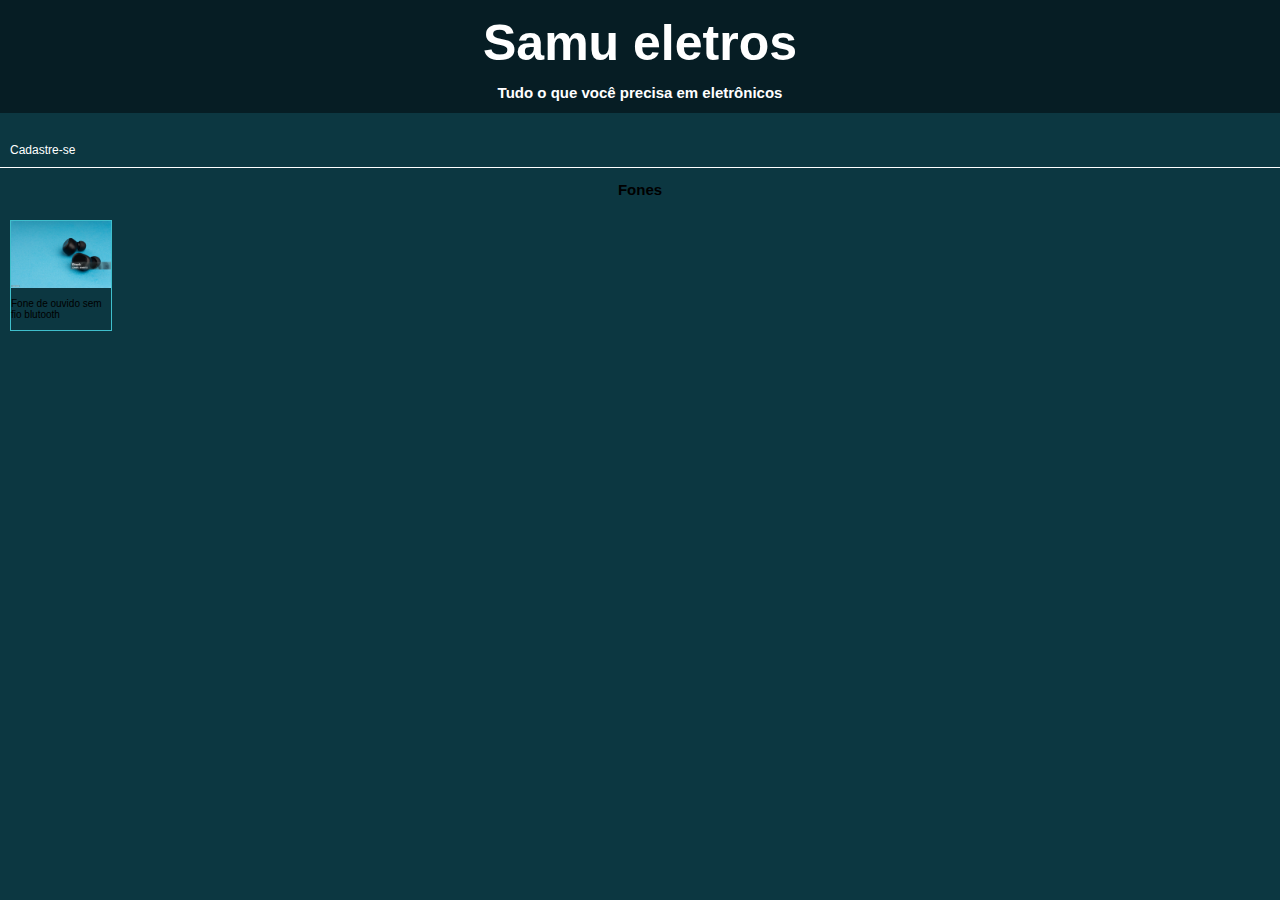
==== index.html @ 7ef3daae "feat: adicionando e estilizando itens" ====
<!DOCTYPE html>
<html lang="pt-BR">

<head>
    <meta charset="UTF-8">
    <meta name="viewport" content="width=device-width, initial-scale=1.0">

    <link rel="stylesheet" href="pg_inicial.css">

    <title>Samu Eletros</title>
</head>

<body>
    <header>
        <h1 class="h1-div">Samu eletros</h1>
        <h2 class="'h2-div">Tudo o que você precisa em eletrônicos</h2>
    </header>

    <nav>
        <a href="cadastro/cadastro.html">Cadastre-se</a>
    </nav>

    <section>
        <h2>Fones</h2>
        <article>
            <div class="contain_cel">
                <div class="contain_img">
                    <img src="img/fone-bluetooth.jpg" alt="">
                </div>
                <div class="contain_desc">
                    <p>Fone de ouvido sem fio blutooth</p>
                </div>
            </div>
        </article>
    </section>
</body>

</html>
---- pg_inicial.css ----
:root {
    --color1: #061d24;
    --color2: #0c3741;
    --color3: #155e65;
    --color4: #228a93;
    --color5: #3fbfcc;
    --color6: white;

    font-size: 62.5%;

}

body {
    margin: 0;
    padding: 0;
    background-color: var(--color2);
    font-family: 'Segoe UI', Tahoma, Geneva, Verdana, sans-serif;
}

header {
    display: flex;
    align-items: center;
    flex-direction: column;
    position: relative;
    bottom: 2em;
    background-color: var(--color1);
    color: var(--color6);
}

.h1-div {
    font-size: 5em;
    margin-bottom: 0;
}

.h2-div {
    font-size: 3em;
}
 nav {
    display: flex;
    padding: 1em 0 1em 1em;
    border-bottom: 1px solid var(--color6);
 }

 nav  a {
    text-decoration: none;
    color: white;
    font-size: 1.2em;
    
 }

article {
    padding: 1em;
}

.contain_cel {
    width: 10em;
    border: 1px solid var(--color5);
}

.contain_img {
    width: 100%;
}

.contain_img img {
    width: 100%;
    display: block;
}

section h2 {
    text-align: center;
}

@media screen and (min-width: 38em) {

}
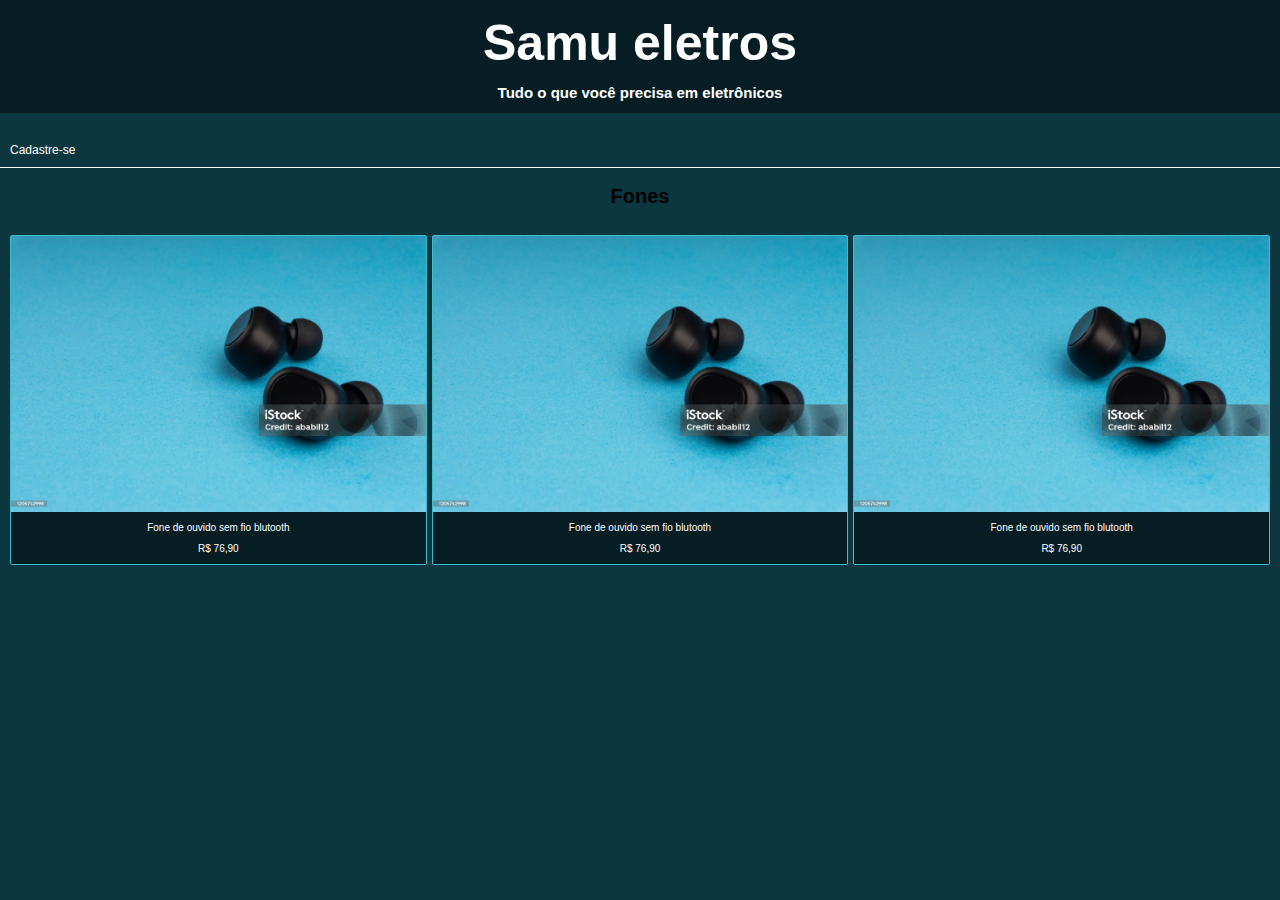
==== commit 53810304: "feat: adicionando e estilizando elementos" ====
--- a/index.html
+++ b/index.html
@@ -29,8 +29,30 @@
                 </div>
                 <div class="contain_desc">
                     <p>Fone de ouvido sem fio blutooth</p>
+                    <p>R$ 76,90</p>
                 </div>
             </div>
+
+            <div class="contain_cel">
+                <div class="contain_img">
+                    <img src="img/fone-bluetooth.jpg" alt="">
+                </div>
+                <div class="contain_desc">
+                    <p>Fone de ouvido sem fio blutooth</p>
+                    <p>R$ 76,90</p>
+                </div>
+            </div>
+
+            <div class="contain_cel">
+                <div class="contain_img">
+                    <img src="img/fone-bluetooth.jpg" alt="">
+                </div>
+                <div class="contain_desc">
+                    <p>Fone de ouvido sem fio blutooth</p>
+                    <p>R$ 76,90</p>
+                </div>
+            </div>
+
         </article>
     </section>
 </body>
--- a/pg_inicial.css
+++ b/pg_inicial.css
@@ -50,11 +50,23 @@
 
 article {
     padding: 1em;
+    display: flex;
+    gap: .5em;
 }
 
 .contain_cel {
     width: 10em;
     border: 1px solid var(--color5);
+    border-radius: 2px;
+    display: flex;
+    flex-direction: column;
+    flex-grow: 1;
+    color: var(--color6);
+    text-align: center;
+}
+
+.contain_cel:hover {
+    transform: scale(1.2);
 }
 
 .contain_img {
@@ -66,8 +78,13 @@
     display: block;
 }
 
+.contain_desc {
+    background-color: var(--color1);
+}
+
 section h2 {
     text-align: center;
+    font-size: 2em;
 }
 
 @media screen and (min-width: 38em) {
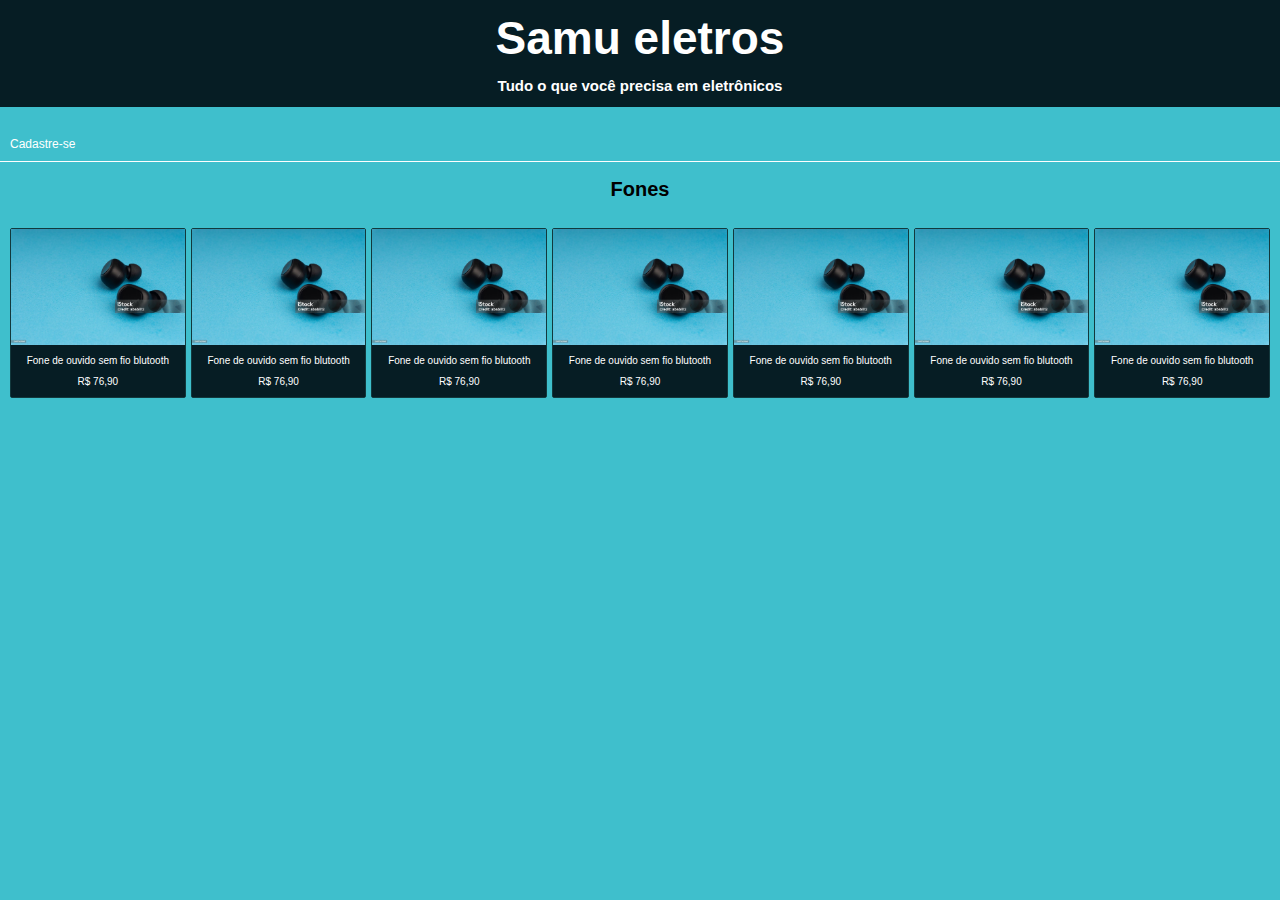
==== commit a9f3b916: "feat: aidiconando itens e estilizando a pagina inicial" ====
--- a/index.html
+++ b/index.html
@@ -12,7 +12,7 @@
 
 <body>
     <header>
-        <h1 class="h1-div">Samu eletros</h1>
+        <h1 class="h1-header">Samu eletros</h1>
         <h2 class="'h2-div">Tudo o que você precisa em eletrônicos</h2>
     </header>
 
@@ -53,6 +53,43 @@
                 </div>
             </div>
 
+            <div class="contain_cel">
+                <div class="contain_img">
+                    <img src="img/fone-bluetooth.jpg" alt="">
+                </div>
+                <div class="contain_desc">
+                    <p>Fone de ouvido sem fio blutooth</p>
+                    <p>R$ 76,90</p>
+                </div>
+            </div>
+            <div class="contain_cel">
+                <div class="contain_img">
+                    <img src="img/fone-bluetooth.jpg" alt="">
+                </div>
+                <div class="contain_desc">
+                    <p>Fone de ouvido sem fio blutooth</p>
+                    <p>R$ 76,90</p>
+                </div>
+            </div>
+            <div class="contain_cel">
+                <div class="contain_img">
+                    <img src="img/fone-bluetooth.jpg" alt="">
+                </div>
+                <div class="contain_desc">
+                    <p>Fone de ouvido sem fio blutooth</p>
+                    <p>R$ 76,90</p>
+                </div>
+            </div>
+            <div class="contain_cel">
+                <div class="contain_img">
+                    <img src="img/fone-bluetooth.jpg" alt="">
+                </div>
+                <div class="contain_desc">
+                    <p>Fone de ouvido sem fio blutooth</p>
+                    <p>R$ 76,90</p>
+                </div>
+            </div>
+
         </article>
     </section>
 </body>
--- a/pg_inicial.css
+++ b/pg_inicial.css
@@ -13,7 +13,7 @@
 body {
     margin: 0;
     padding: 0;
-    background-color: var(--color2);
+    background-color: var(--color5);
     font-family: 'Segoe UI', Tahoma, Geneva, Verdana, sans-serif;
 }
 
@@ -27,9 +27,10 @@
     color: var(--color6);
 }
 
-.h1-div {
-    font-size: 5em;
+.h1-header {
+    font-size: 4.6em;
     margin-bottom: 0;
+    text-align: center;
 }
 
 .h2-div {
@@ -51,12 +52,13 @@
 article {
     padding: 1em;
     display: flex;
+    flex-wrap: wrap;
     gap: .5em;
 }
 
 .contain_cel {
-    width: 10em;
-    border: 1px solid var(--color5);
+    width: 8em;
+    border: 1px solid rgb(0, 0, 0, 0.7);
     border-radius: 2px;
     display: flex;
     flex-direction: column;
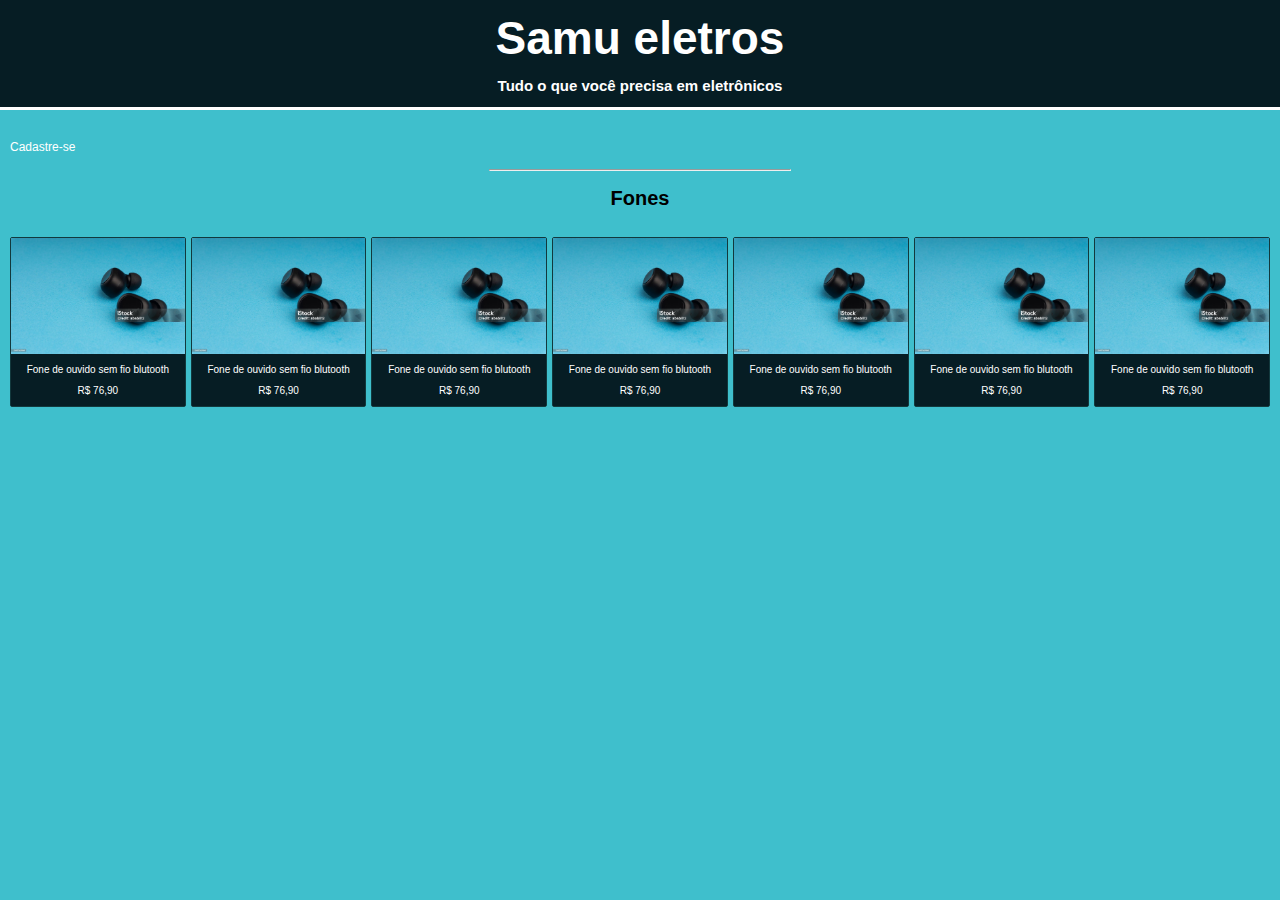
==== commit 8e13149e: "feat: adicionando linha e estilizando o header" ====
--- a/index.html
+++ b/index.html
@@ -19,7 +19,7 @@
     <nav>
         <a href="cadastro/cadastro.html">Cadastre-se</a>
     </nav>
-
+    <hr>
     <section>
         <h2>Fones</h2>
         <article>
--- a/pg_inicial.css
+++ b/pg_inicial.css
@@ -25,6 +25,7 @@
     bottom: 2em;
     background-color: var(--color1);
     color: var(--color6);
+    border-bottom: 3px solid white;
 }
 
 .h1-header {
@@ -39,7 +40,6 @@
  nav {
     display: flex;
     padding: 1em 0 1em 1em;
-    border-bottom: 1px solid var(--color6);
  }
 
  nav  a {
@@ -47,6 +47,10 @@
     color: white;
     font-size: 1.2em;
     
+ }
+
+ hr {
+    width: 30em;
  }
 
 article {
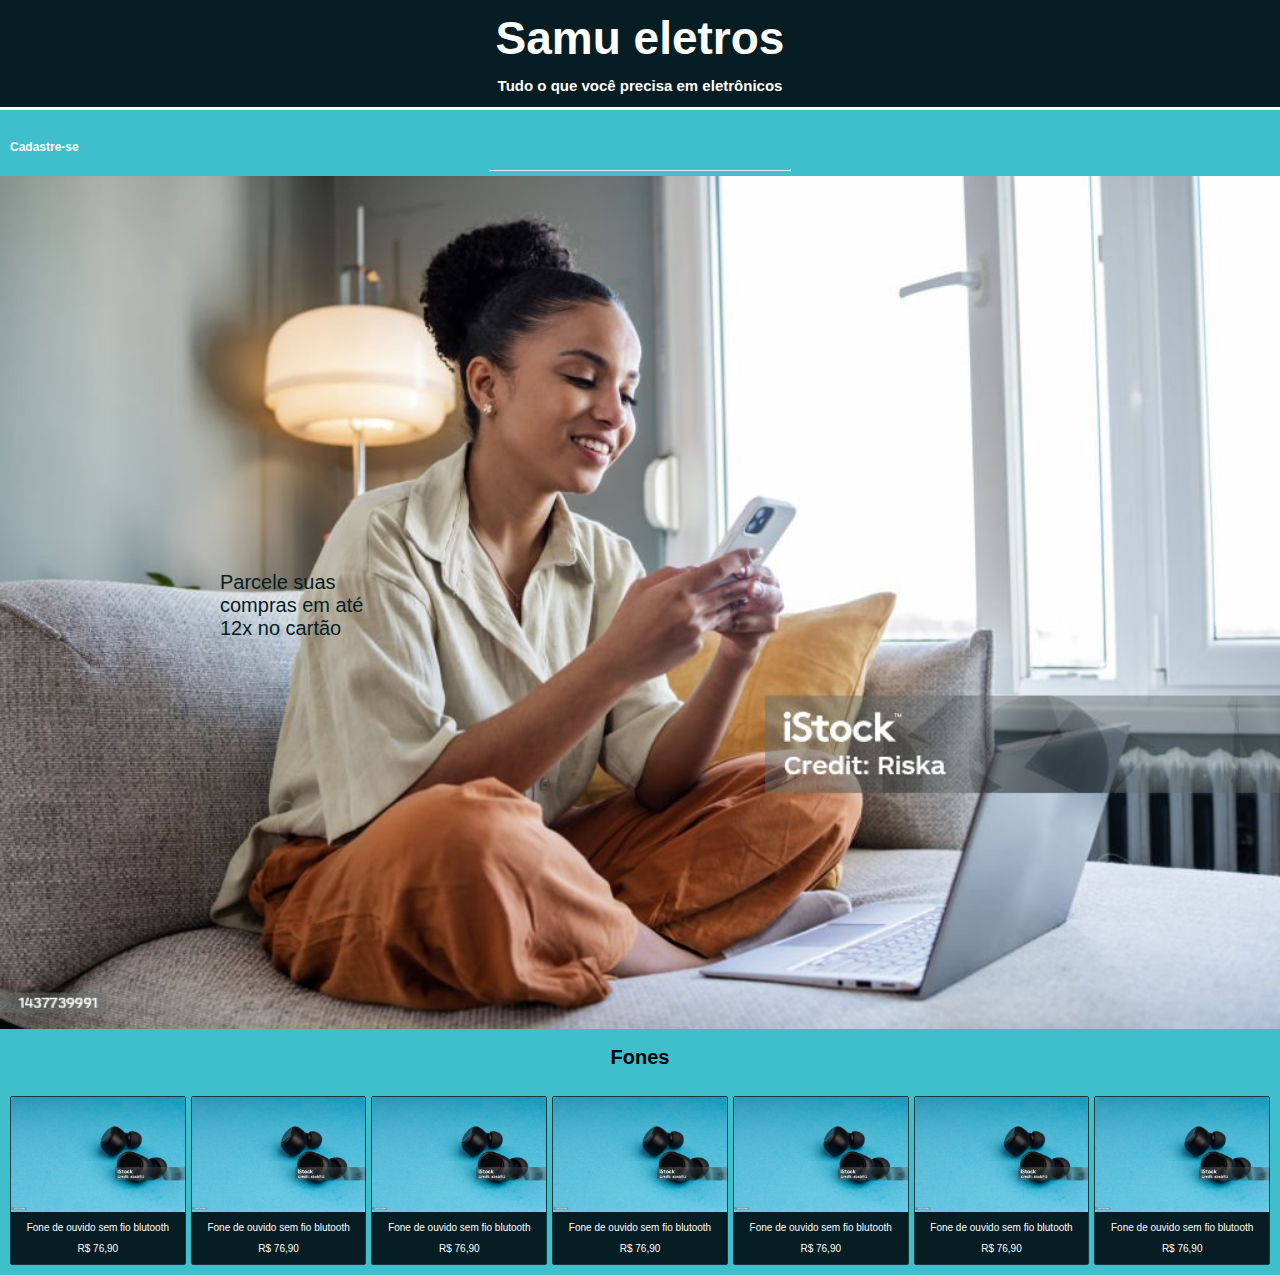
==== commit f88437e4: "feat: adicionando imagem no topo da pagina" ====
--- a/index.html
+++ b/index.html
@@ -20,6 +20,14 @@
         <a href="cadastro/cadastro.html">Cadastre-se</a>
     </nav>
     <hr>
+
+    <main>
+        <div class="div_main">
+            <img src="img/top_img.jpg" alt="">
+            <p>Parcele suas compras em até 12x no cartão</p>
+        </div>
+    </main>
+
     <section>
         <h2>Fones</h2>
         <article>
--- a/pg_inicial.css
+++ b/pg_inicial.css
@@ -44,13 +44,36 @@
 
  nav  a {
     text-decoration: none;
+    font-weight: bold;
     color: white;
-    font-size: 1.2em;
-    
+    font-size: 1.2em;  
  }
+  
+ nav a:hover {
+    color: var(--color1);
+ }
+
 
  hr {
     width: 30em;
+ }
+
+ .div_main {
+    width: 100vw;
+ }
+
+ .div_main img {
+    width: 100%;
+    display: block;
+ }
+
+ .div_main p {
+    width: 8em;
+    color: var(--color1);
+    font-size: 2em;
+    position: absolute;
+    bottom: 12em;
+    left: 11em;
  }
 
 article {
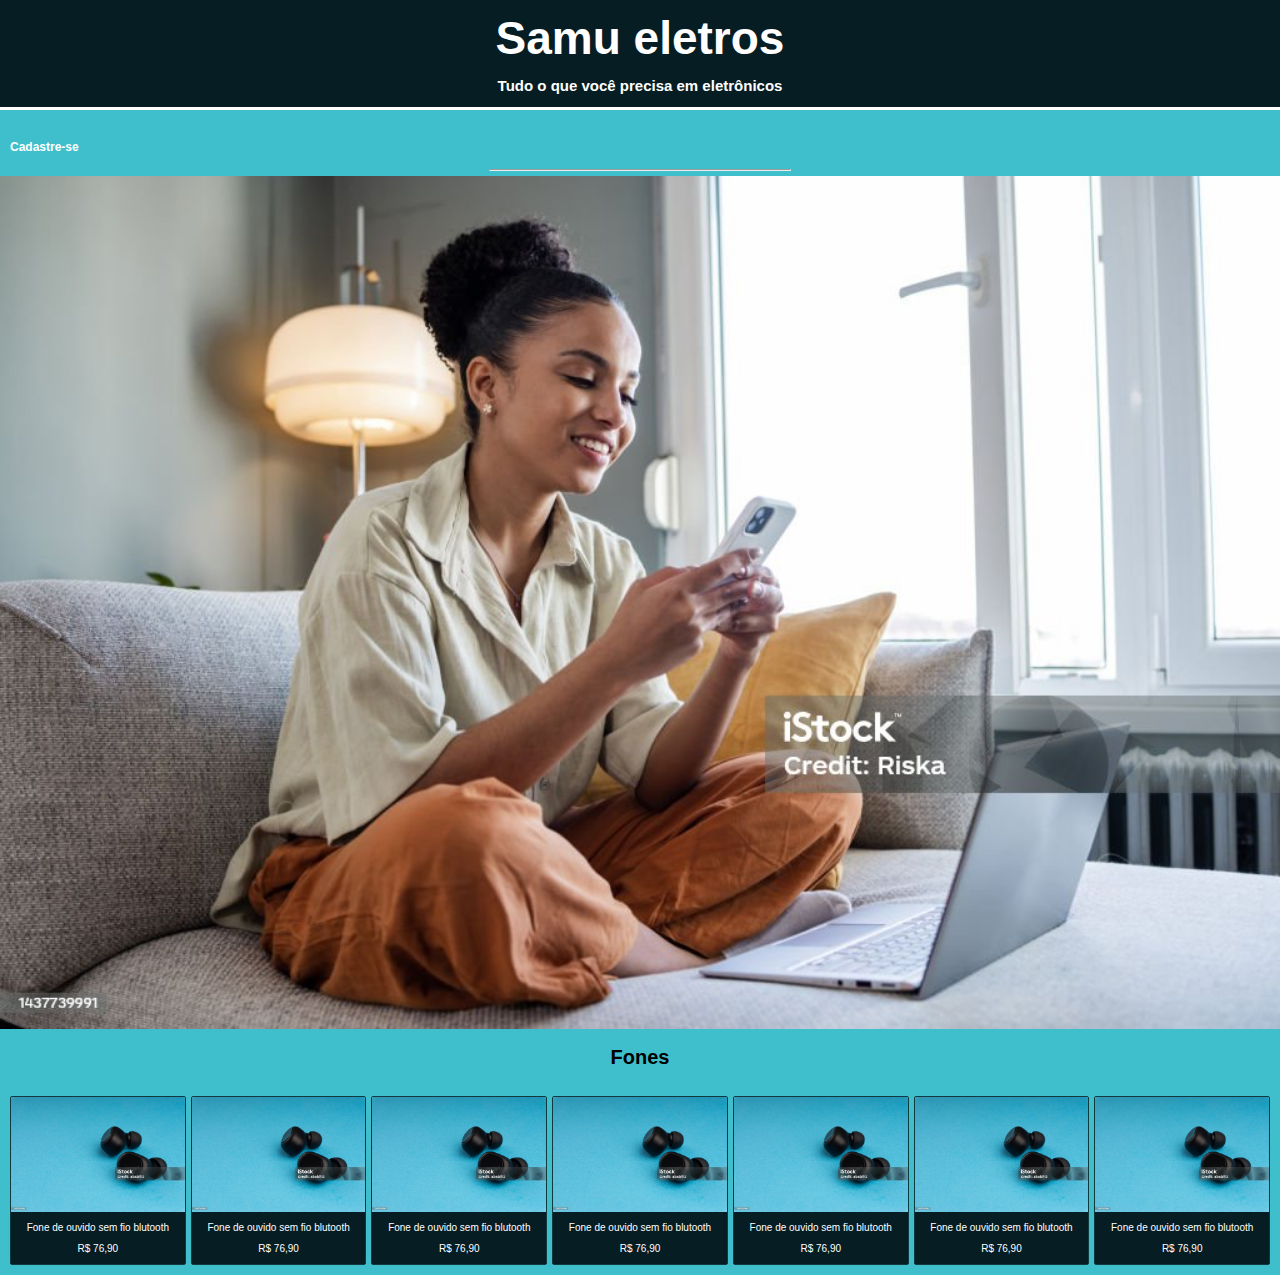
==== commit 2aa1c477: "feat: removendo paragrafo da imagem" ====
--- a/index.html
+++ b/index.html
@@ -24,7 +24,6 @@
     <main>
         <div class="div_main">
             <img src="img/top_img.jpg" alt="">
-            <p>Parcele suas compras em até 12x no cartão</p>
         </div>
     </main>
 
--- a/pg_inicial.css
+++ b/pg_inicial.css
@@ -37,44 +37,36 @@
 .h2-div {
     font-size: 3em;
 }
- nav {
+
+nav {
     display: flex;
     padding: 1em 0 1em 1em;
- }
+}
 
- nav  a {
+nav a {
     text-decoration: none;
     font-weight: bold;
     color: white;
-    font-size: 1.2em;  
- }
-  
- nav a:hover {
+    font-size: 1.2em;
+}
+
+nav a:hover {
     color: var(--color1);
- }
+}
 
 
- hr {
+hr {
     width: 30em;
- }
+}
 
- .div_main {
+.div_main {
     width: 100vw;
- }
+}
 
- .div_main img {
+.div_main img {
     width: 100%;
     display: block;
- }
-
- .div_main p {
-    width: 8em;
-    color: var(--color1);
-    font-size: 2em;
-    position: absolute;
-    bottom: 12em;
-    left: 11em;
- }
+}
 
 article {
     padding: 1em;
@@ -116,6 +108,4 @@
     font-size: 2em;
 }
 
-@media screen and (min-width: 38em) {
-
-}+@media screen and (min-width: 38em) {}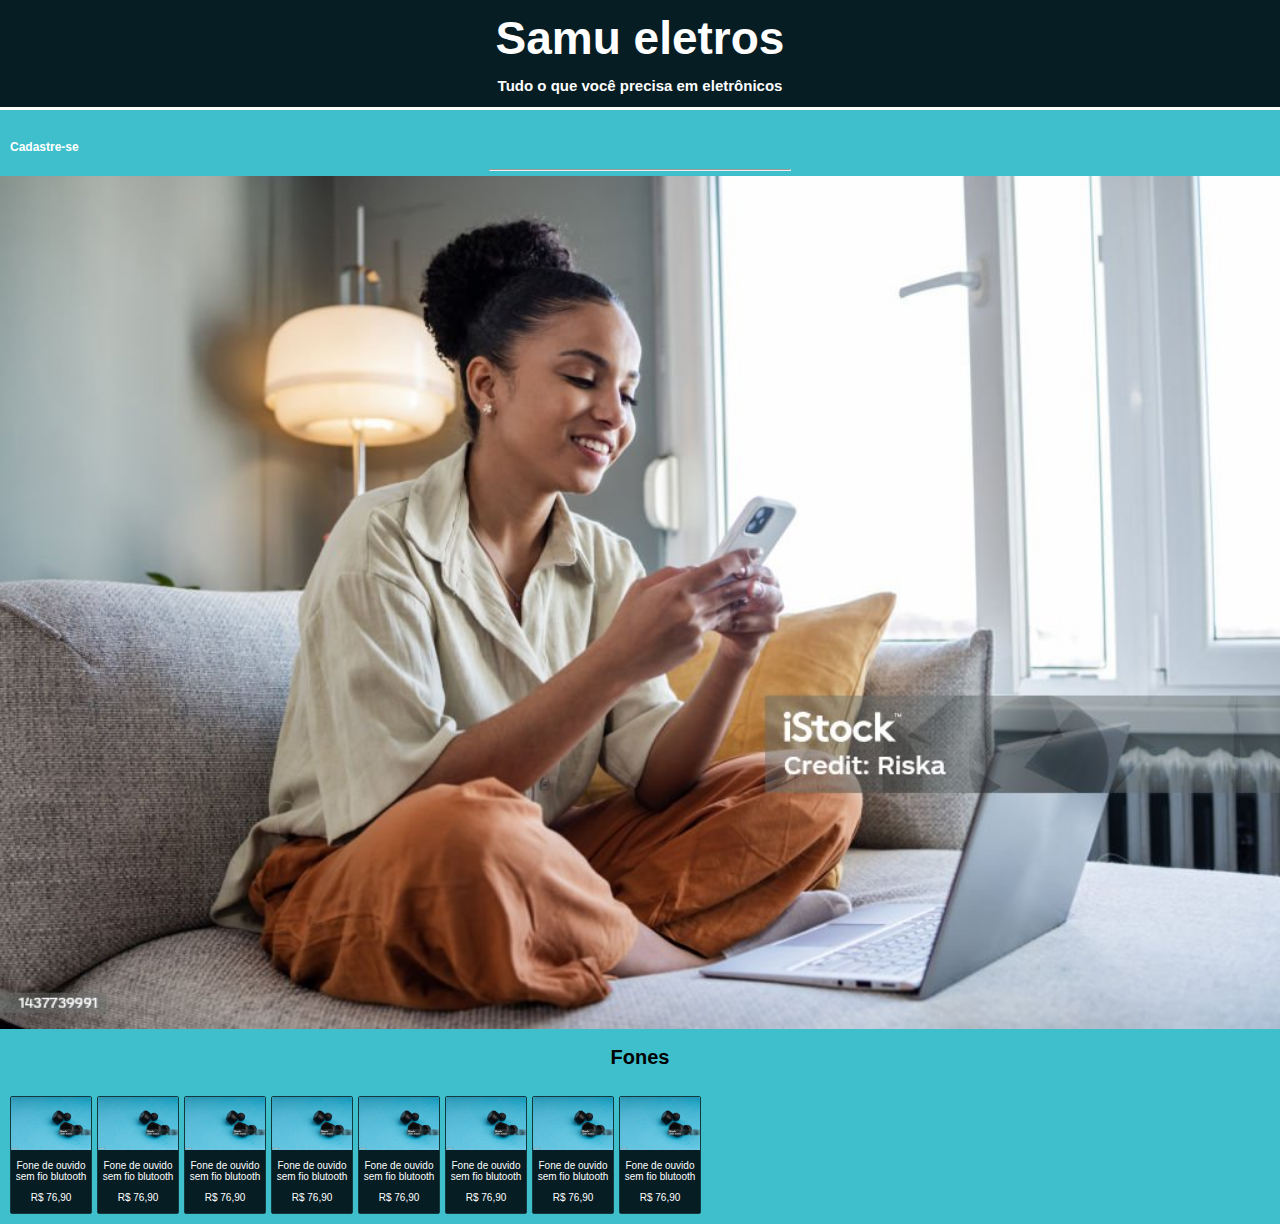
==== commit 497789fc: "feat: adicionando mais uma div de itens" ====
--- a/index.html
+++ b/index.html
@@ -96,6 +96,15 @@
                     <p>R$ 76,90</p>
                 </div>
             </div>
+            <div class="contain_cel">
+                <div class="contain_img">
+                    <img src="img/fone-bluetooth.jpg" alt="">
+                </div>
+                <div class="contain_desc">
+                    <p>Fone de ouvido sem fio blutooth</p>
+                    <p>R$ 76,90</p>
+                </div>
+            </div>
 
         </article>
     </section>
--- a/pg_inicial.css
+++ b/pg_inicial.css
@@ -76,7 +76,7 @@
 }
 
 .contain_cel {
-    width: 8em;
+    max-width: 8em;
     border: 1px solid rgb(0, 0, 0, 0.7);
     border-radius: 2px;
     display: flex;
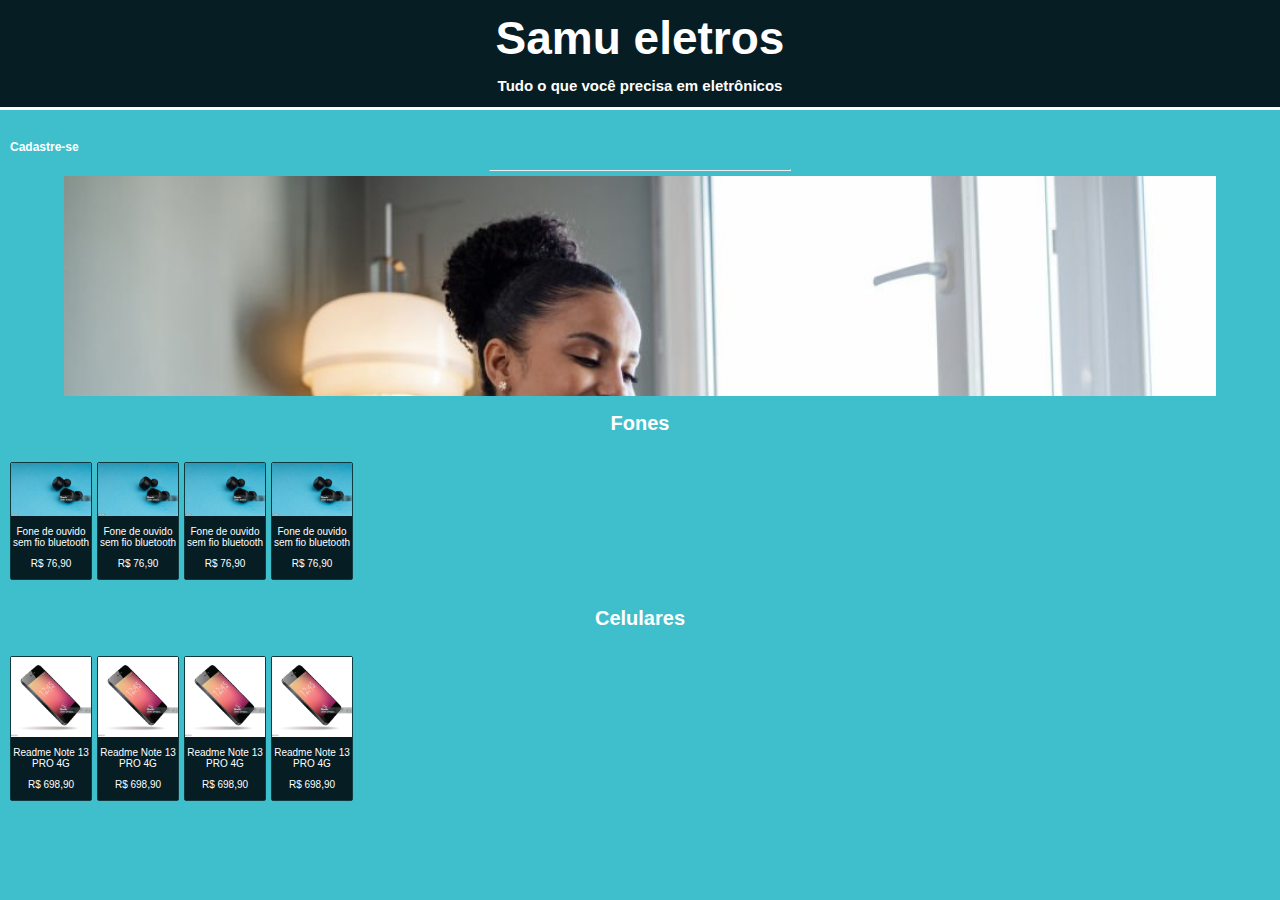
==== commit 7dcca04d: "feat: adicionando seção de celulares" ====
--- a/index.html
+++ b/index.html
@@ -5,6 +5,7 @@
     <meta charset="UTF-8">
     <meta name="viewport" content="width=device-width, initial-scale=1.0">
 
+    <link rel="stylesheet" href="https://cdn.jsdelivr.net/npm/bootstrap-icons@1.11.3/font/bootstrap-icons.min.css">
     <link rel="stylesheet" href="pg_inicial.css">
 
     <title>Samu Eletros</title>
@@ -23,7 +24,7 @@
 
     <main>
         <div class="div_main">
-            <img src="img/top_img.jpg" alt="">
+        
         </div>
     </main>
 
@@ -35,7 +36,7 @@
                     <img src="img/fone-bluetooth.jpg" alt="">
                 </div>
                 <div class="contain_desc">
-                    <p>Fone de ouvido sem fio blutooth</p>
+                    <p>Fone de ouvido sem fio bluetooth</p>
                     <p>R$ 76,90</p>
                 </div>
             </div>
@@ -45,7 +46,7 @@
                     <img src="img/fone-bluetooth.jpg" alt="">
                 </div>
                 <div class="contain_desc">
-                    <p>Fone de ouvido sem fio blutooth</p>
+                    <p>Fone de ouvido sem fio bluetooth</p>
                     <p>R$ 76,90</p>
                 </div>
             </div>
@@ -55,7 +56,7 @@
                     <img src="img/fone-bluetooth.jpg" alt="">
                 </div>
                 <div class="contain_desc">
-                    <p>Fone de ouvido sem fio blutooth</p>
+                    <p>Fone de ouvido sem fio bluetooth</p>
                     <p>R$ 76,90</p>
                 </div>
             </div>
@@ -65,47 +66,55 @@
                     <img src="img/fone-bluetooth.jpg" alt="">
                 </div>
                 <div class="contain_desc">
-                    <p>Fone de ouvido sem fio blutooth</p>
+                    <p>Fone de ouvido sem fio bluetooth</p>
                     <p>R$ 76,90</p>
                 </div>
             </div>
+        </article>
+    </section>
+
+    <section>
+        <h2>Celulares</h2>
+        <article>
             <div class="contain_cel">
                 <div class="contain_img">
-                    <img src="img/fone-bluetooth.jpg" alt="">
+                    <img src="img/celular.jpg" alt="">
                 </div>
                 <div class="contain_desc">
-                    <p>Fone de ouvido sem fio blutooth</p>
-                    <p>R$ 76,90</p>
-                </div>
-            </div>
-            <div class="contain_cel">
-                <div class="contain_img">
-                    <img src="img/fone-bluetooth.jpg" alt="">
-                </div>
-                <div class="contain_desc">
-                    <p>Fone de ouvido sem fio blutooth</p>
-                    <p>R$ 76,90</p>
-                </div>
-            </div>
-            <div class="contain_cel">
-                <div class="contain_img">
-                    <img src="img/fone-bluetooth.jpg" alt="">
-                </div>
-                <div class="contain_desc">
-                    <p>Fone de ouvido sem fio blutooth</p>
-                    <p>R$ 76,90</p>
-                </div>
-            </div>
-            <div class="contain_cel">
-                <div class="contain_img">
-                    <img src="img/fone-bluetooth.jpg" alt="">
-                </div>
-                <div class="contain_desc">
-                    <p>Fone de ouvido sem fio blutooth</p>
-                    <p>R$ 76,90</p>
+                    <p>Readme Note 13 PRO 4G</p>
+                    <p>R$ 698,90</p>
                 </div>
             </div>
 
+            <div class="contain_cel">
+                <div class="contain_img">
+                    <img src="img/celular.jpg" alt="">
+                </div>
+                <div class="contain_desc">
+                    <p>Readme Note 13 PRO 4G</p>
+                    <p>R$ 698,90</p>
+                </div>
+            </div>
+
+            <div class="contain_cel">
+                <div class="contain_img">
+                    <img src="img/celular.jpg" alt="">
+                </div>
+                <div class="contain_desc">
+                    <p>Readme Note 13 PRO 4G</p>
+                    <p>R$ 698,90</p>
+                </div>
+            </div>
+
+            <div class="contain_cel">
+                <div class="contain_img">
+                    <img src="img/celular.jpg" alt="">
+                </div>
+                <div class="contain_desc">
+                    <p>Readme Note 13 PRO 4G</p>
+                    <p>R$ 698,90</p>
+                </div>
+            </div>
         </article>
     </section>
 </body>
--- a/pg_inicial.css
+++ b/pg_inicial.css
@@ -60,12 +60,11 @@
 }
 
 .div_main {
-    width: 100vw;
-}
-
-.div_main img {
-    width: 100%;
-    display: block;
+    margin: 0 auto 0;
+    width: 90vw;
+    height: 22em;
+    background-image: url(img/top_img.jpg);
+    background-size: 100%;
 }
 
 article {
@@ -73,6 +72,7 @@
     display: flex;
     flex-wrap: wrap;
     gap: .5em;
+    align-content: center;
 }
 
 .contain_cel {
@@ -106,6 +106,7 @@
 section h2 {
     text-align: center;
     font-size: 2em;
+    color: white;
 }
 
 @media screen and (min-width: 38em) {}